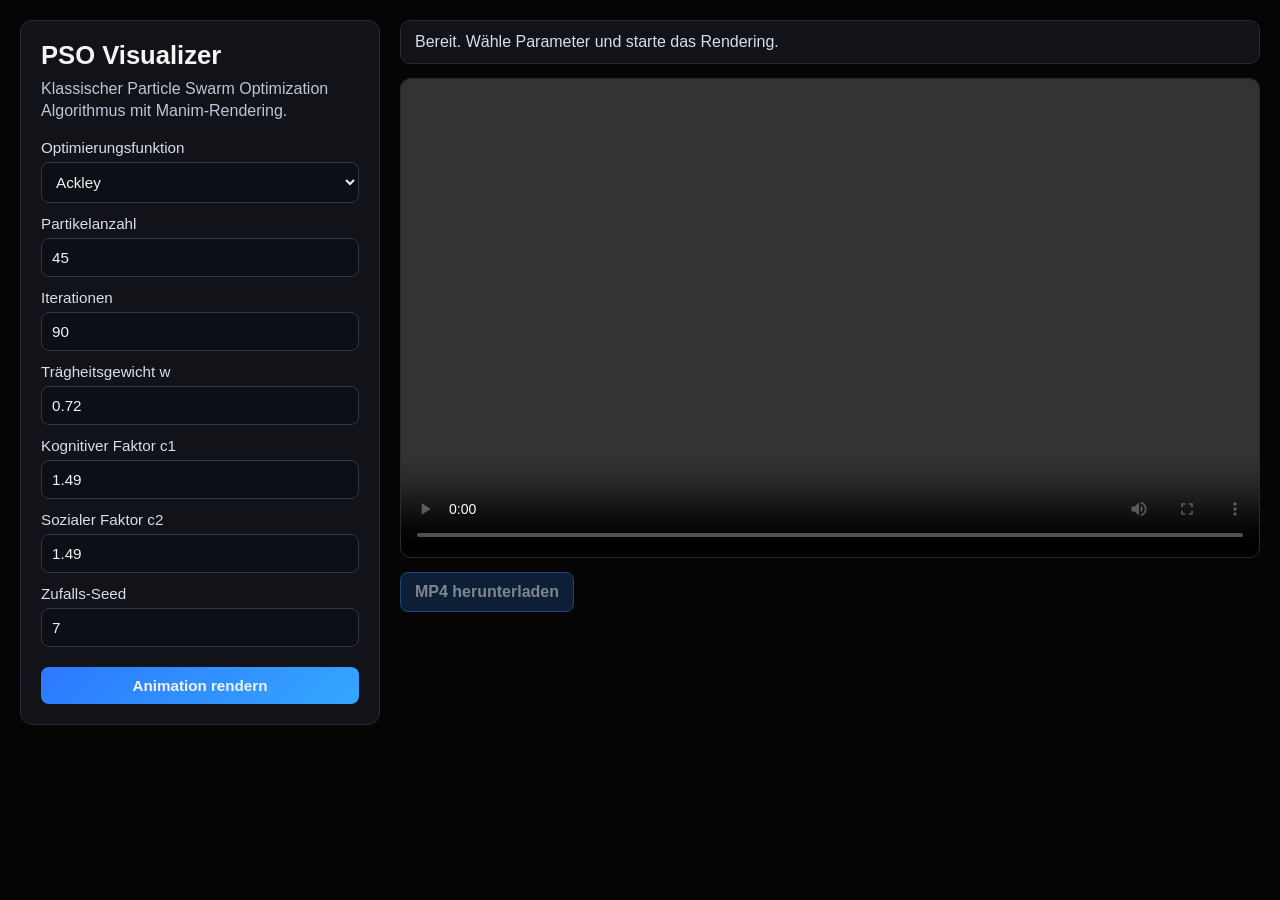
==== templates/index.html @ c213cff0 "Prepare deployment for Render" ====
<!DOCTYPE html>
<html lang="de">
  <head>
    <meta charset="UTF-8" />
    <meta name="viewport" content="width=device-width, initial-scale=1.0" />
    <title>PSO Visualizer mit Manim</title>
    <link rel="stylesheet" href="/static/styles.css" />
  </head>
  <body>
    <main class="layout">
      <section class="panel">
        <h1>PSO Visualizer</h1>
        <p class="subtitle">Klassischer Particle Swarm Optimization Algorithmus mit Manim-Rendering.</p>

        <form id="renderForm">
          <label>
            Optimierungsfunktion
            <select name="function_name">
              <option value="ackley">Ackley</option>
              <option value="rosenbrock">Rosenbrock</option>
            </select>
          </label>

          <label>
            Partikelanzahl
            <input type="number" name="particles" min="5" max="120" value="45" />
          </label>

          <label>
            Iterationen
            <input type="number" name="iterations" min="5" max="300" value="90" />
          </label>

          <label>
            Trägheitsgewicht w
            <input type="number" step="0.01" name="inertia_weight" min="0" max="1.4" value="0.72" />
          </label>

          <label>
            Kognitiver Faktor c1
            <input type="number" step="0.01" name="cognitive_factor" min="0" max="4" value="1.49" />
          </label>

          <label>
            Sozialer Faktor c2
            <input type="number" step="0.01" name="social_factor" min="0" max="4" value="1.49" />
          </label>

          <label>
            Zufalls-Seed
            <input type="number" name="seed" min="0" max="999999" value="7" />
          </label>

          <button id="submitBtn" type="submit">Animation rendern</button>
        </form>
      </section>

      <section class="viewer">
        <div id="statusBox">Bereit. Wähle Parameter und starte das Rendering.</div>
        <video id="resultVideo" controls playsinline></video>
        <a id="downloadBtn" class="download-btn disabled" href="#" download>MP4 herunterladen</a>
      </section>
    </main>

    <script src="/static/app.js"></script>
  </body>
  </html>
---- static/styles.css ----
* {
  box-sizing: border-box;
}

body {
  margin: 0;
  min-height: 100vh;
  background: #050506;
  color: #f4f4f4;
  font-family: "Segoe UI", Tahoma, sans-serif;
}

.layout {
  display: grid;
  grid-template-columns: 360px 1fr;
  gap: 20px;
  padding: 20px;
}

.panel {
  background: #111318;
  border: 1px solid #252a35;
  border-radius: 12px;
  padding: 20px;
}

h1 {
  margin: 0 0 8px;
  font-size: 1.6rem;
}

.subtitle {
  margin: 0 0 18px;
  color: #bcc6d6;
  line-height: 1.35;
}

form {
  display: flex;
  flex-direction: column;
  gap: 12px;
}

label {
  display: flex;
  flex-direction: column;
  gap: 6px;
  font-size: 0.95rem;
  color: #d8deea;
}

select,
input,
button {
  border-radius: 8px;
  border: 1px solid #313744;
  background: #0c0f15;
  color: #f2f2f2;
  padding: 10px;
  font-size: 0.95rem;
}

button {
  cursor: pointer;
  font-weight: 600;
  background: linear-gradient(135deg, #2d79ff, #34a6ff);
  border: 0;
  margin-top: 8px;
}

button:disabled {
  opacity: 0.65;
  cursor: not-allowed;
}

.viewer {
  display: flex;
  flex-direction: column;
  gap: 14px;
}

#statusBox {
  background: #111318;
  border: 1px solid #252a35;
  border-radius: 10px;
  padding: 12px 14px;
  color: #d8deea;
}

#resultVideo {
  width: 100%;
  max-width: 1100px;
  background: #000;
  border: 1px solid #252a35;
  border-radius: 10px;
  min-height: 480px;
}

.download-btn {
  display: inline-block;
  width: fit-content;
  padding: 10px 14px;
  border-radius: 8px;
  border: 1px solid #2f7ed7;
  color: #dff0ff;
  background: #14365f;
  text-decoration: none;
  font-weight: 600;
}

.download-btn:hover {
  background: #1b4a81;
}

.download-btn.disabled {
  pointer-events: none;
  opacity: 0.55;
}

@media (max-width: 980px) {
  .layout {
    grid-template-columns: 1fr;
  }
}
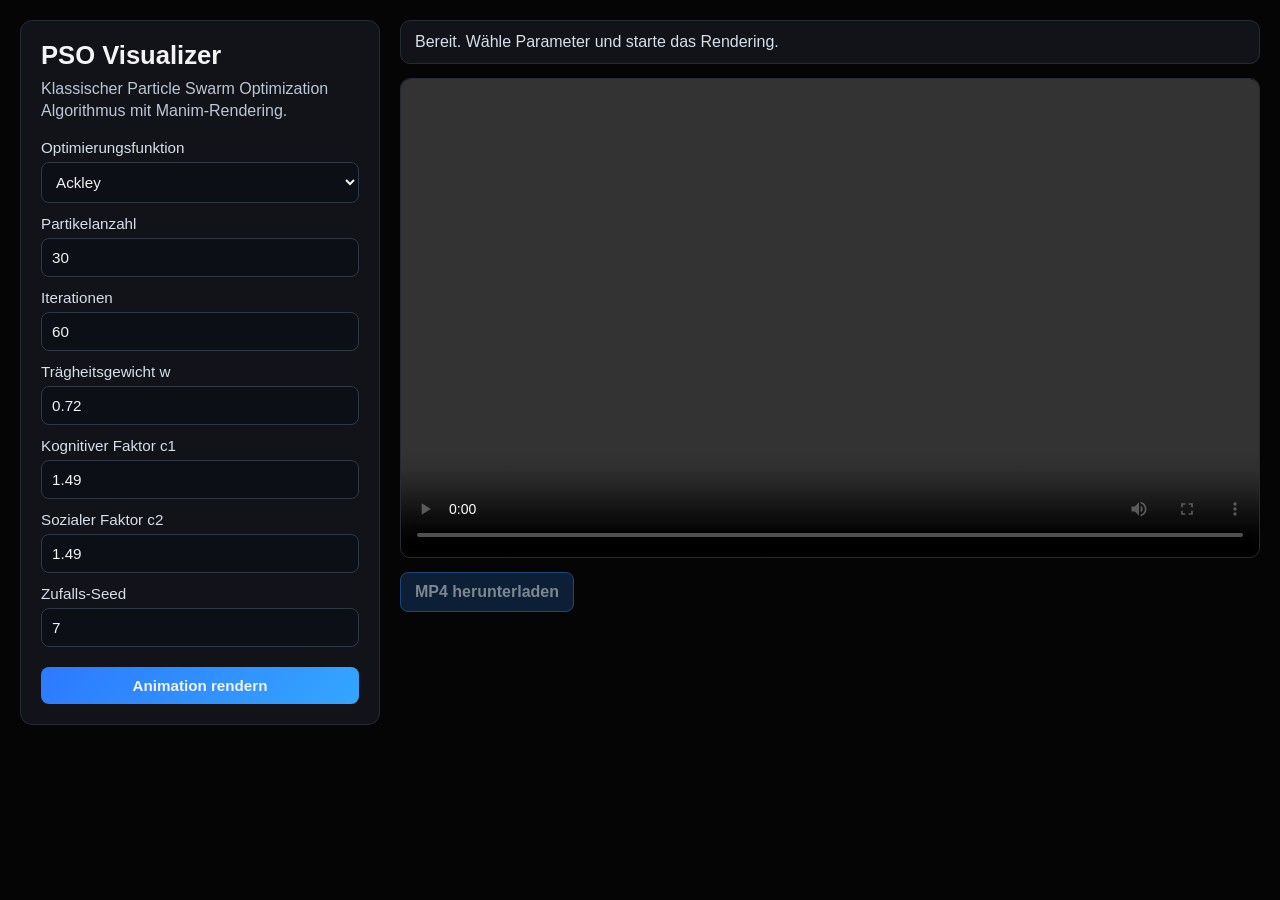
==== commit fbe37afb: "Reduce Render memory usage for free plan stability" ====
--- a/templates/index.html
+++ b/templates/index.html
@@ -23,12 +23,12 @@
 
           <label>
             Partikelanzahl
-            <input type="number" name="particles" min="5" max="120" value="45" />
+            <input type="number" name="particles" min="5" max="80" value="30" />
           </label>
 
           <label>
             Iterationen
-            <input type="number" name="iterations" min="5" max="300" value="90" />
+            <input type="number" name="iterations" min="5" max="120" value="60" />
           </label>
 
           <label>
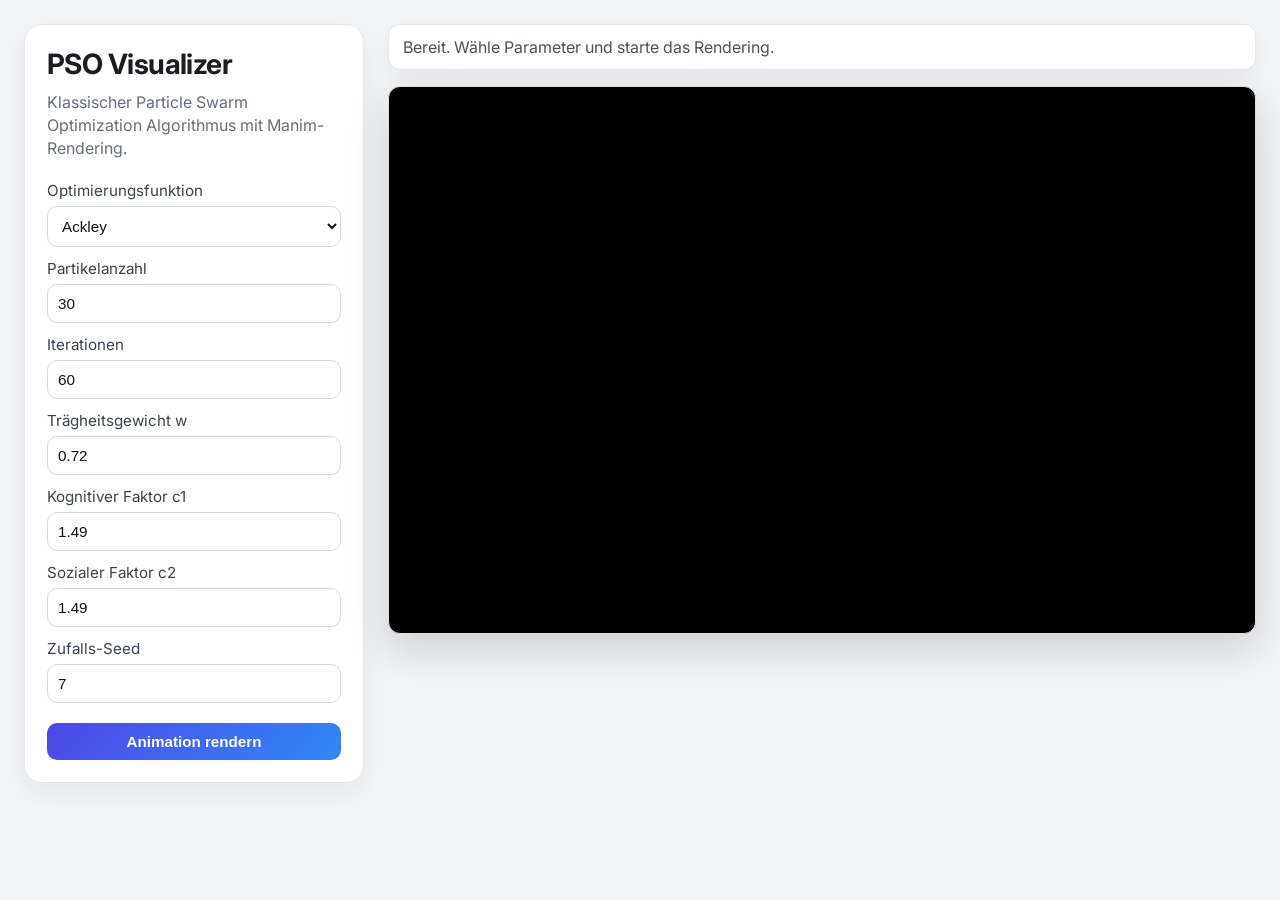
==== commit e370a081: "backup before restore oldest state" ====
--- a/templates/index.html
+++ b/templates/index.html
@@ -4,6 +4,12 @@
     <meta charset="UTF-8" />
     <meta name="viewport" content="width=device-width, initial-scale=1.0" />
     <title>PSO Visualizer mit Manim</title>
+    <link rel="preconnect" href="https://fonts.googleapis.com" />
+    <link rel="preconnect" href="https://fonts.gstatic.com" crossorigin />
+    <link
+      href="https://fonts.googleapis.com/css2?family=Inter:wght@400;500;600;700&family=Playfair+Display:wght@500;700&display=swap"
+      rel="stylesheet"
+    />
     <link rel="stylesheet" href="/static/styles.css" />
   </head>
   <body>
@@ -57,8 +63,7 @@
 
       <section class="viewer">
         <div id="statusBox">Bereit. Wähle Parameter und starte das Rendering.</div>
-        <video id="resultVideo" controls playsinline></video>
-        <a id="downloadBtn" class="download-btn disabled" href="#" download>MP4 herunterladen</a>
+        <canvas id="liveCanvas"></canvas>
       </section>
     </main>
 
--- a/static/styles.css
+++ b/static/styles.css
@@ -5,34 +5,38 @@
 body {
   margin: 0;
   min-height: 100vh;
-  background: #050506;
-  color: #f4f4f4;
-  font-family: "Segoe UI", Tahoma, sans-serif;
+  background: #f3f4f6;
+  color: #1b1d23;
+  font-family: "Inter", "Segoe UI", Tahoma, sans-serif;
 }
 
 .layout {
   display: grid;
-  grid-template-columns: 360px 1fr;
-  gap: 20px;
-  padding: 20px;
+  grid-template-columns: 340px 1fr;
+  gap: 24px;
+  padding: 24px;
+  max-width: 1680px;
+  margin: 0 auto;
 }
 
 .panel {
-  background: #111318;
-  border: 1px solid #252a35;
-  border-radius: 12px;
-  padding: 20px;
+  background: #ffffff;
+  border: 1px solid #e6e7ec;
+  border-radius: 18px;
+  padding: 22px;
+  box-shadow: 0 10px 28px rgba(24, 27, 35, 0.06);
 }
 
 h1 {
-  margin: 0 0 8px;
-  font-size: 1.6rem;
+  margin: 0 0 10px;
+  font-size: 1.75rem;
+  letter-spacing: -0.02em;
 }
 
 .subtitle {
-  margin: 0 0 18px;
-  color: #bcc6d6;
-  line-height: 1.35;
+  margin: 0 0 20px;
+  color: #676d7b;
+  line-height: 1.45;
 }
 
 form {
@@ -46,25 +50,26 @@
   flex-direction: column;
   gap: 6px;
   font-size: 0.95rem;
-  color: #d8deea;
+  color: #3a4150;
 }
 
 select,
 input,
 button {
-  border-radius: 8px;
-  border: 1px solid #313744;
-  background: #0c0f15;
-  color: #f2f2f2;
+  border-radius: 10px;
+  border: 1px solid #d5d9e2;
+  background: #ffffff;
+  color: #10131a;
   padding: 10px;
   font-size: 0.95rem;
 }
 
 button {
   cursor: pointer;
-  font-weight: 600;
-  background: linear-gradient(135deg, #2d79ff, #34a6ff);
+  font-weight: 700;
+  background: linear-gradient(135deg, #4f46e5, #2f89f7);
   border: 0;
+  color: #fff;
   margin-top: 8px;
 }
 
@@ -76,45 +81,25 @@
 .viewer {
   display: flex;
   flex-direction: column;
-  gap: 14px;
+  gap: 16px;
 }
 
 #statusBox {
-  background: #111318;
-  border: 1px solid #252a35;
-  border-radius: 10px;
+  background: #ffffff;
+  border: 1px solid #e6e7ec;
+  border-radius: 12px;
   padding: 12px 14px;
-  color: #d8deea;
+  color: #475166;
+  box-shadow: 0 8px 20px rgba(24, 27, 35, 0.05);
 }
 
-#resultVideo {
+#liveCanvas {
   width: 100%;
-  max-width: 1100px;
+  max-width: 1280px;
   background: #000;
-  border: 1px solid #252a35;
-  border-radius: 10px;
-  min-height: 480px;
-}
-
-.download-btn {
-  display: inline-block;
-  width: fit-content;
-  padding: 10px 14px;
-  border-radius: 8px;
-  border: 1px solid #2f7ed7;
-  color: #dff0ff;
-  background: #14365f;
-  text-decoration: none;
-  font-weight: 600;
-}
-
-.download-btn:hover {
-  background: #1b4a81;
-}
-
-.download-btn.disabled {
-  pointer-events: none;
-  opacity: 0.55;
+  border: 1px solid #dddddf;
+  border-radius: 12px;
+  box-shadow: 0 16px 40px rgba(19, 23, 33, 0.16);
 }
 
 @media (max-width: 980px) {
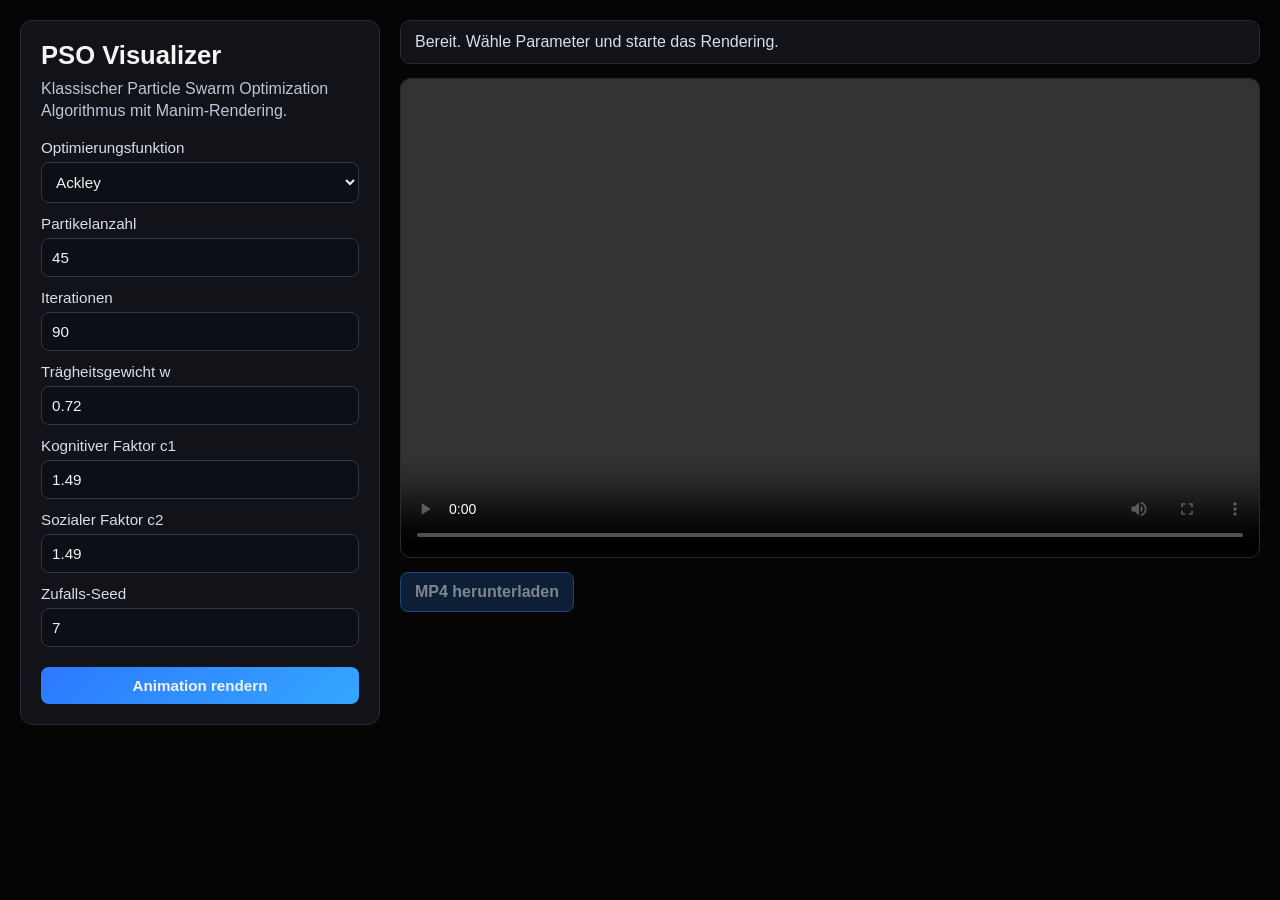
==== commit 3e640088: "restore project to oldest available state" ====
--- a/templates/index.html
+++ b/templates/index.html
@@ -4,12 +4,6 @@
     <meta charset="UTF-8" />
     <meta name="viewport" content="width=device-width, initial-scale=1.0" />
     <title>PSO Visualizer mit Manim</title>
-    <link rel="preconnect" href="https://fonts.googleapis.com" />
-    <link rel="preconnect" href="https://fonts.gstatic.com" crossorigin />
-    <link
-      href="https://fonts.googleapis.com/css2?family=Inter:wght@400;500;600;700&family=Playfair+Display:wght@500;700&display=swap"
-      rel="stylesheet"
-    />
     <link rel="stylesheet" href="/static/styles.css" />
   </head>
   <body>
@@ -29,12 +23,12 @@
 
           <label>
             Partikelanzahl
-            <input type="number" name="particles" min="5" max="80" value="30" />
+            <input type="number" name="particles" min="5" max="120" value="45" />
           </label>
 
           <label>
             Iterationen
-            <input type="number" name="iterations" min="5" max="120" value="60" />
+            <input type="number" name="iterations" min="5" max="300" value="90" />
           </label>
 
           <label>
@@ -63,7 +57,8 @@
 
       <section class="viewer">
         <div id="statusBox">Bereit. Wähle Parameter und starte das Rendering.</div>
-        <canvas id="liveCanvas"></canvas>
+        <video id="resultVideo" controls playsinline></video>
+        <a id="downloadBtn" class="download-btn disabled" href="#" download>MP4 herunterladen</a>
       </section>
     </main>
 
--- a/static/styles.css
+++ b/static/styles.css
@@ -5,38 +5,34 @@
 body {
   margin: 0;
   min-height: 100vh;
-  background: #f3f4f6;
-  color: #1b1d23;
-  font-family: "Inter", "Segoe UI", Tahoma, sans-serif;
+  background: #050506;
+  color: #f4f4f4;
+  font-family: "Segoe UI", Tahoma, sans-serif;
 }
 
 .layout {
   display: grid;
-  grid-template-columns: 340px 1fr;
-  gap: 24px;
-  padding: 24px;
-  max-width: 1680px;
-  margin: 0 auto;
+  grid-template-columns: 360px 1fr;
+  gap: 20px;
+  padding: 20px;
 }
 
 .panel {
-  background: #ffffff;
-  border: 1px solid #e6e7ec;
-  border-radius: 18px;
-  padding: 22px;
-  box-shadow: 0 10px 28px rgba(24, 27, 35, 0.06);
+  background: #111318;
+  border: 1px solid #252a35;
+  border-radius: 12px;
+  padding: 20px;
 }
 
 h1 {
-  margin: 0 0 10px;
-  font-size: 1.75rem;
-  letter-spacing: -0.02em;
+  margin: 0 0 8px;
+  font-size: 1.6rem;
 }
 
 .subtitle {
-  margin: 0 0 20px;
-  color: #676d7b;
-  line-height: 1.45;
+  margin: 0 0 18px;
+  color: #bcc6d6;
+  line-height: 1.35;
 }
 
 form {
@@ -50,26 +46,25 @@
   flex-direction: column;
   gap: 6px;
   font-size: 0.95rem;
-  color: #3a4150;
+  color: #d8deea;
 }
 
 select,
 input,
 button {
-  border-radius: 10px;
-  border: 1px solid #d5d9e2;
-  background: #ffffff;
-  color: #10131a;
+  border-radius: 8px;
+  border: 1px solid #313744;
+  background: #0c0f15;
+  color: #f2f2f2;
   padding: 10px;
   font-size: 0.95rem;
 }
 
 button {
   cursor: pointer;
-  font-weight: 700;
-  background: linear-gradient(135deg, #4f46e5, #2f89f7);
+  font-weight: 600;
+  background: linear-gradient(135deg, #2d79ff, #34a6ff);
   border: 0;
-  color: #fff;
   margin-top: 8px;
 }
 
@@ -81,25 +76,45 @@
 .viewer {
   display: flex;
   flex-direction: column;
-  gap: 16px;
+  gap: 14px;
 }
 
 #statusBox {
-  background: #ffffff;
-  border: 1px solid #e6e7ec;
-  border-radius: 12px;
+  background: #111318;
+  border: 1px solid #252a35;
+  border-radius: 10px;
   padding: 12px 14px;
-  color: #475166;
-  box-shadow: 0 8px 20px rgba(24, 27, 35, 0.05);
+  color: #d8deea;
 }
 
-#liveCanvas {
+#resultVideo {
   width: 100%;
-  max-width: 1280px;
+  max-width: 1100px;
   background: #000;
-  border: 1px solid #dddddf;
-  border-radius: 12px;
-  box-shadow: 0 16px 40px rgba(19, 23, 33, 0.16);
+  border: 1px solid #252a35;
+  border-radius: 10px;
+  min-height: 480px;
+}
+
+.download-btn {
+  display: inline-block;
+  width: fit-content;
+  padding: 10px 14px;
+  border-radius: 8px;
+  border: 1px solid #2f7ed7;
+  color: #dff0ff;
+  background: #14365f;
+  text-decoration: none;
+  font-weight: 600;
+}
+
+.download-btn:hover {
+  background: #1b4a81;
+}
+
+.download-btn.disabled {
+  pointer-events: none;
+  opacity: 0.55;
 }
 
 @media (max-width: 980px) {
